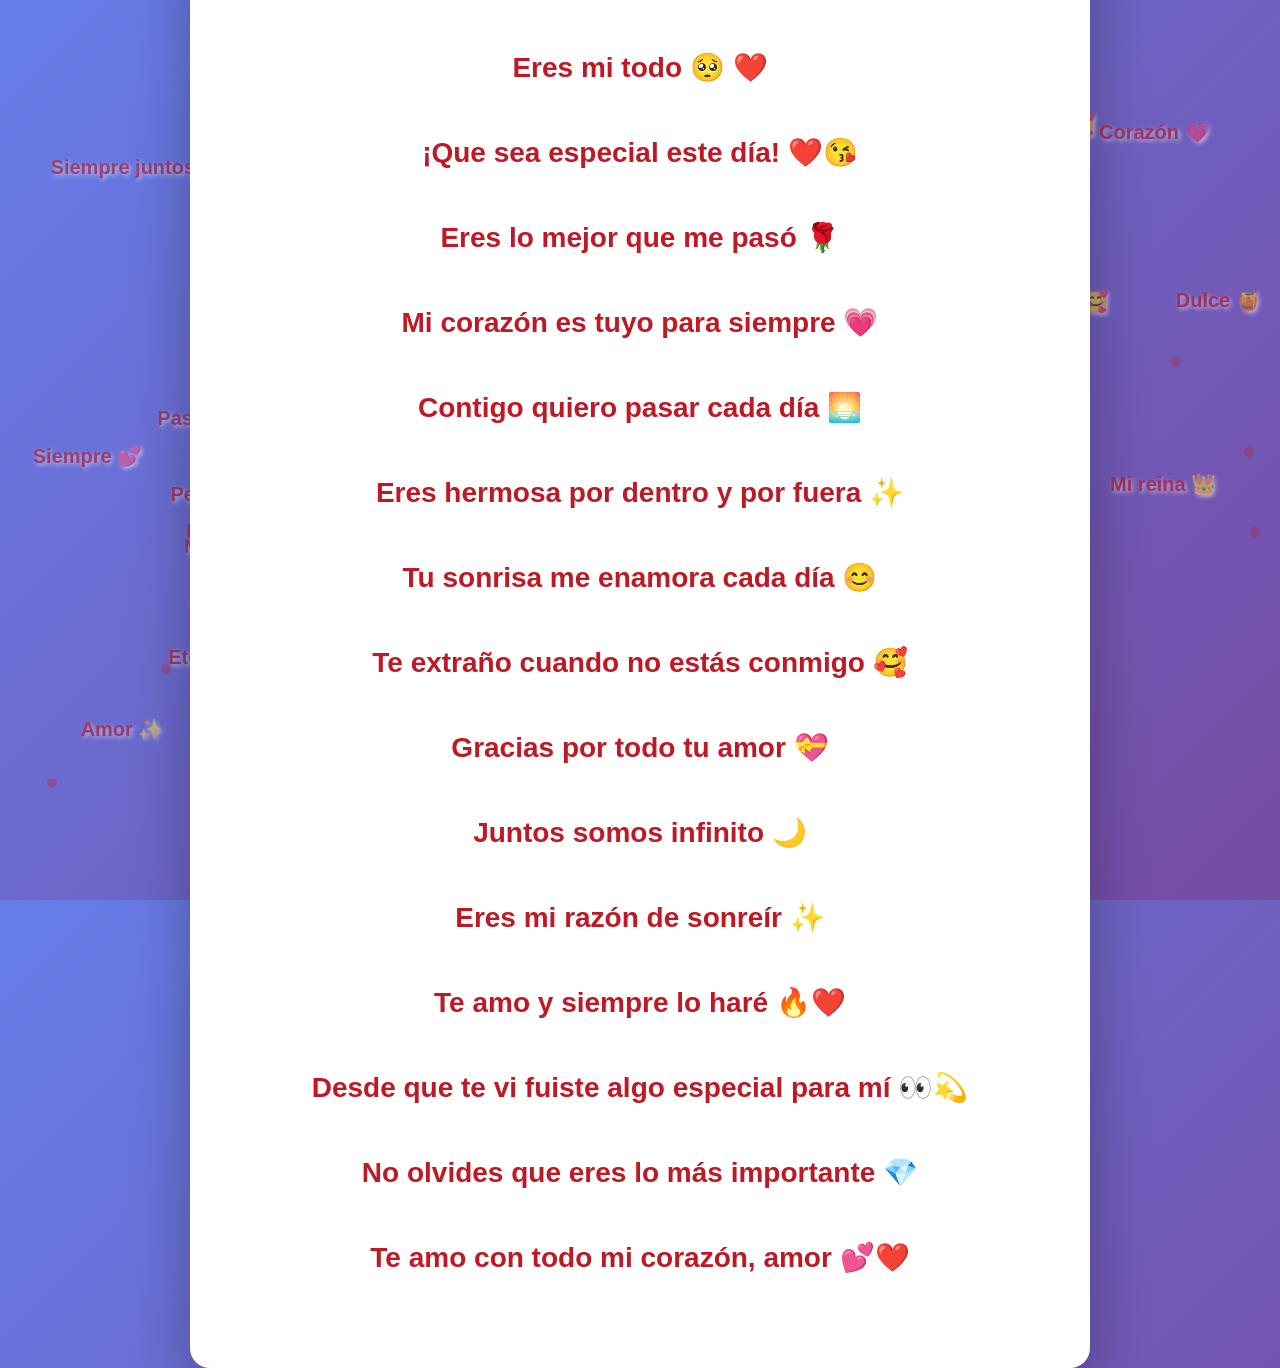
==== love-simple.html @ 17101aa8 "Add simple standalone HTML file for GitHub Pages" ====
<!DOCTYPE html>
<html lang="es">
<head>
    <meta charset="UTF-8">
    <meta name="viewport" content="width=device-width, initial-scale=1.0">
    <title>💕 Feliz Cumpleaños 💕</title>
    <style>
        * {
            margin: 0;
            padding: 0;
            box-sizing: border-box;
        }

        body {
            width: 100%;
            height: 100vh;
            background: linear-gradient(135deg, #667eea 0%, #764ba2 100%);
            font-family: 'Arial', sans-serif;
            display: flex;
            align-items: center;
            justify-content: center;
            overflow: hidden;
        }

        .container {
            width: 90%;
            max-width: 900px;
            background: white;
            border-radius: 20px;
            padding: 60px 40px;
            box-shadow: 0 20px 60px rgba(0,0,0,0.3);
            text-align: center;
            position: relative;
            z-index: 10;
        }

        .messages {
            font-size: 28px;
            line-height: 2.5;
            color: rgb(190, 26, 37);
            font-weight: bold;
            animation: fadeIn 1s ease-in;
        }

        .message-line {
            margin: 15px 0;
            opacity: 0;
            animation: slideIn 0.8s ease-out forwards;
        }

        .message-line:nth-child(1) { animation-delay: 0.2s; }
        .message-line:nth-child(2) { animation-delay: 0.4s; }
        .message-line:nth-child(3) { animation-delay: 0.6s; }
        .message-line:nth-child(4) { animation-delay: 0.8s; }
        .message-line:nth-child(5) { animation-delay: 1s; }
        .message-line:nth-child(6) { animation-delay: 1.2s; }
        .message-line:nth-child(7) { animation-delay: 1.4s; }
        .message-line:nth-child(8) { animation-delay: 1.6s; }
        .message-line:nth-child(9) { animation-delay: 1.8s; }
        .message-line:nth-child(10) { animation-delay: 2s; }
        .message-line:nth-child(11) { animation-delay: 2.2s; }
        .message-line:nth-child(12) { animation-delay: 2.4s; }
        .message-line:nth-child(13) { animation-delay: 2.6s; }
        .message-line:nth-child(14) { animation-delay: 2.8s; }
        .message-line:nth-child(15) { animation-delay: 3s; }
        .message-line:nth-child(16) { animation-delay: 3.2s; }
        .message-line:nth-child(17) { animation-delay: 3.4s; }
        .message-line:nth-child(18) { animation-delay: 3.6s; }
        .message-line:nth-child(19) { animation-delay: 3.8s; }
        .message-line:nth-child(20) { animation-delay: 4s; }

        @keyframes slideIn {
            from {
                opacity: 0;
                transform: translateY(20px);
            }
            to {
                opacity: 1;
                transform: translateY(0);
            }
        }

        @keyframes fadeIn {
            from { opacity: 0; }
            to { opacity: 1; }
        }

        .floating-word {
            position: fixed;
            font-weight: bold;
            font-size: 20px;
            opacity: 0.6;
            pointer-events: none;
            color: rgb(190, 26, 37);
            text-shadow: 2px 2px 4px rgba(255,255,255,0.9);
            z-index: 1;
            animation: float 8s ease-in-out infinite;
        }
        
        @keyframes float {
            0% { transform: translateY(0px) translateX(0px); opacity: 0.6; }
            25% { transform: translateY(-50px) translateX(40px); opacity: 0.8; }
            50% { transform: translateY(-100px) translateX(-30px); opacity: 0.5; }
            75% { transform: translateY(-50px) translateX(-50px); opacity: 0.7; }
            100% { transform: translateY(0px) translateX(0px); opacity: 0.6; }
        }

        .heart {
            display: inline-block;
            animation: heartbeat 1.5s ease-in-out infinite;
        }

        @keyframes heartbeat {
            0%, 100% { transform: scale(1); }
            25% { transform: scale(1.2); }
            50% { transform: scale(1); }
        }

        .particles {
            position: fixed;
            width: 10px;
            height: 10px;
            background: rgb(190, 26, 37);
            border-radius: 50%;
            opacity: 0.3;
            z-index: 1;
        }
    </style>
</head>
<body>
    <div class="container">
        <div class="messages">
            <div class="message-line">Te amo mucho <span class="heart">💞</span></div>
            <div class="message-line">Amor mío 💕</div>
            <div class="message-line">Feliz Cumpleaños <span class="heart">🎈</span></div>
            <div class="message-line">Que pases bien con tu familia 👨‍👩‍👧‍👦</div>
            <div class="message-line">Siempre te amaré <span class="heart">❤️</span></div>
            <div class="message-line">Eres mi todo 🥺 ❤️</div>
            <div class="message-line">¡Que sea especial este día! ❤️😘</div>
            <div class="message-line">Eres lo mejor que me pasó 🌹</div>
            <div class="message-line">Mi corazón es tuyo para siempre <span class="heart">💗</span></div>
            <div class="message-line">Contigo quiero pasar cada día 🌅</div>
            <div class="message-line">Eres hermosa por dentro y por fuera ✨</div>
            <div class="message-line">Tu sonrisa me enamora cada día 😊</div>
            <div class="message-line">Te extraño cuando no estás conmigo 🥰</div>
            <div class="message-line">Gracias por todo tu amor 💝</div>
            <div class="message-line">Juntos somos infinito <span class="heart">🌙</span></div>
            <div class="message-line">Eres mi razón de sonreír ✨</div>
            <div class="message-line">Te amo y siempre lo haré 🔥❤️</div>
            <div class="message-line">Desde que te vi fuiste algo especial para mí 👀💫</div>
            <div class="message-line">No olvides que eres lo más importante 💎</div>
            <div class="message-line">Te amo con todo mi corazón, amor <span class="heart">💕❤️</span></div>
        </div>
    </div>

    <script>
        // Crear palabras flotantes de amor
        function createFloatingWords() {
            var loveWords = [
                "Te amo ❤️", "Amor ✨", "Siempre 💕", "Infinito 🌙",
                "Hermosa 👸", "Especial 💎", "Corazón 💗", "Juntos 🥰",
                "Sonrisa 😊", "Besos 😘", "Dulce 🍯", "Mía ❤️",
                "Tuyo 💑", "Perfecto 💯", "Amor mío 💕", "Te quiero 🥺",
                "Perfecta ✨", "Vida 🌹", "Luna 🌙", "Estrella ⭐",
                "Contigo 👩‍❤️‍👨", "Eternidad 💫", "Mi reina 👑", "Princesa 💝",
                "Eres mi todo 💞", "Hermosa 🌸", "Pasión 🔥", "Siempre juntos 💑"
            ];

            for (var i = 0; i < 35; i++) {
                var word = document.createElement('div');
                word.className = 'floating-word';
                word.textContent = loveWords[Math.floor(Math.random() * loveWords.length)];
                
                var randomX = Math.random() * (window.innerWidth - 100);
                var randomY = Math.random() * (window.innerHeight - 100);
                
                word.style.left = randomX + 'px';
                word.style.top = randomY + 'px';
                word.style.animationDelay = (Math.random() * 5) + 's';
                word.style.animationDuration = (Math.random() * 4 + 6) + 's';
                
                document.body.appendChild(word);
            }
        }

        // Crear partículas
        function createParticles() {
            setInterval(function() {
                var particle = document.createElement('div');
                particle.className = 'particles';
                
                var randomX = Math.random() * window.innerWidth;
                var randomY = Math.random() * window.innerHeight;
                
                particle.style.left = randomX + 'px';
                particle.style.top = randomY + 'px';
                
                document.body.appendChild(particle);
                
                var duration = Math.random() * 2 + 1;
                setTimeout(function() {
                    particle.remove();
                }, duration * 1000);
            }, 200);
        }

        window.addEventListener('load', function() {
            createFloatingWords();
            createParticles();
        });
    </script>
</body>
</html>
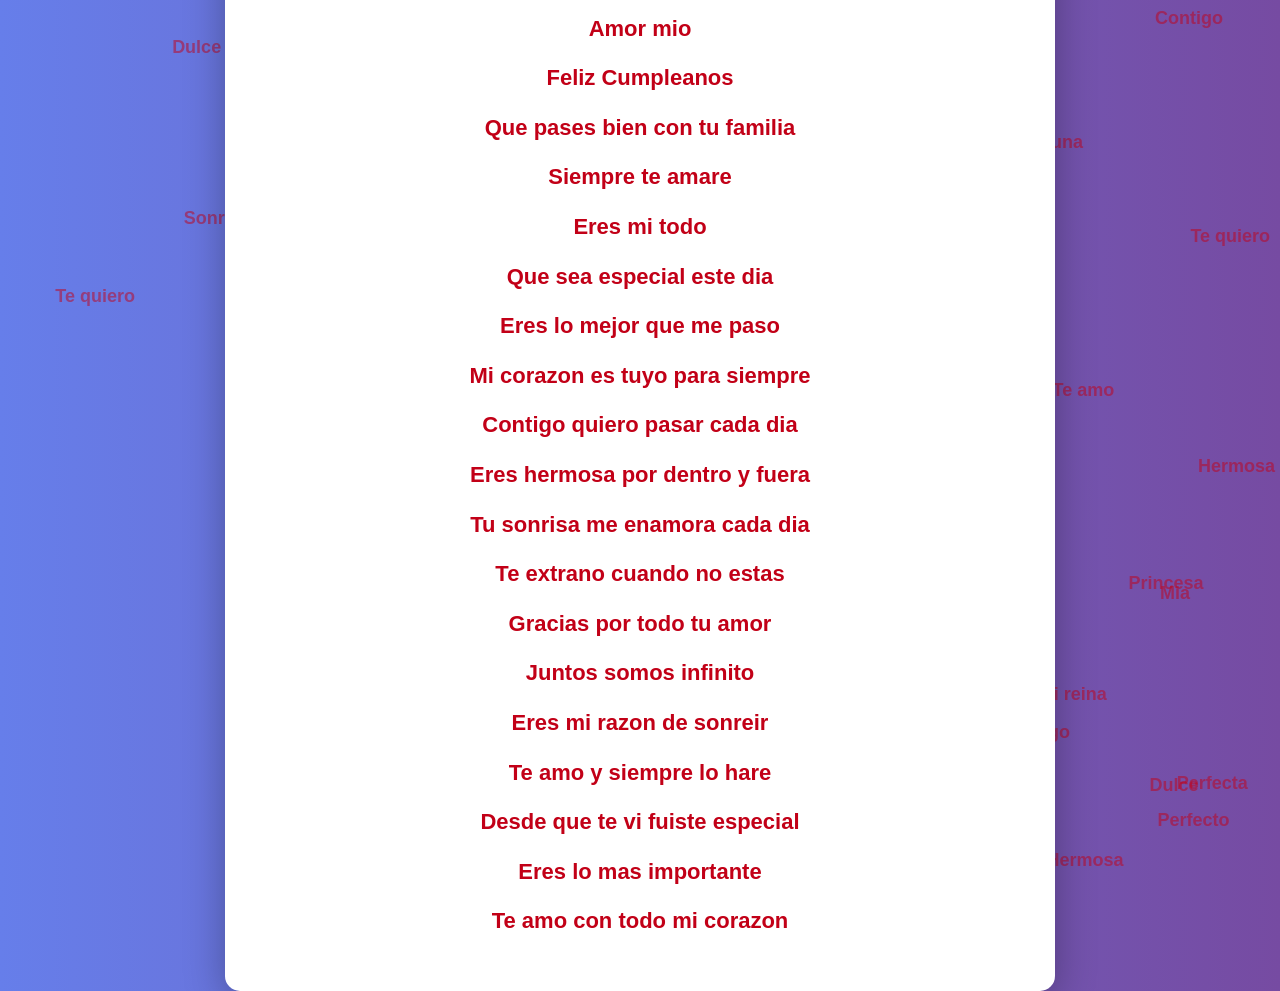
==== commit b0724197: "Fix and simplify HTML code - remove emoji issues" ====
--- a/love-simple.html
+++ b/love-simple.html
@@ -1,213 +1,96 @@
 <!DOCTYPE html>
-<html lang="es">
+<html>
 <head>
     <meta charset="UTF-8">
     <meta name="viewport" content="width=device-width, initial-scale=1.0">
-    <title>💕 Feliz Cumpleaños 💕</title>
+    <title>Te Amo - Feliz Cumpleanos</title>
     <style>
-        * {
-            margin: 0;
-            padding: 0;
-            box-sizing: border-box;
+        * { margin: 0; padding: 0; }
+        html, body { width: 100%; height: 100%; }
+        body {
+            background: linear-gradient(to right, #667eea, #764ba2);
+            font-family: Arial;
+            display: flex;
+            justify-content: center;
+            align-items: center;
         }
-
-        body {
-            width: 100%;
-            height: 100vh;
-            background: linear-gradient(135deg, #667eea 0%, #764ba2 100%);
-            font-family: 'Arial', sans-serif;
-            display: flex;
-            align-items: center;
-            justify-content: center;
-            overflow: hidden;
+        .box {
+            width: 80%;
+            max-width: 750px;
+            background: white;
+            border-radius: 15px;
+            padding: 40px;
+            text-align: center;
+            box-shadow: 0 10px 40px rgba(0,0,0,0.3);
+            z-index: 100;
+            position: relative;
         }
-
-        .container {
-            width: 90%;
-            max-width: 900px;
-            background: white;
-            border-radius: 20px;
-            padding: 60px 40px;
-            box-shadow: 0 20px 60px rgba(0,0,0,0.3);
-            text-align: center;
-            position: relative;
-            z-index: 10;
+        .msg {
+            font-size: 22px;
+            color: #c20017;
+            font-weight: bold;
+            margin: 10px 0;
+            line-height: 1.8;
         }
-
-        .messages {
-            font-size: 28px;
-            line-height: 2.5;
-            color: rgb(190, 26, 37);
+        .txt {
+            position: fixed;
+            font-size: 18px;
             font-weight: bold;
-            animation: fadeIn 1s ease-in;
+            color: #c20017;
+            opacity: 0.5;
+            z-index: 1;
+            pointer-events: none;
+            animation: mover 8s infinite ease-in-out;
         }
-
-        .message-line {
-            margin: 15px 0;
-            opacity: 0;
-            animation: slideIn 0.8s ease-out forwards;
-        }
-
-        .message-line:nth-child(1) { animation-delay: 0.2s; }
-        .message-line:nth-child(2) { animation-delay: 0.4s; }
-        .message-line:nth-child(3) { animation-delay: 0.6s; }
-        .message-line:nth-child(4) { animation-delay: 0.8s; }
-        .message-line:nth-child(5) { animation-delay: 1s; }
-        .message-line:nth-child(6) { animation-delay: 1.2s; }
-        .message-line:nth-child(7) { animation-delay: 1.4s; }
-        .message-line:nth-child(8) { animation-delay: 1.6s; }
-        .message-line:nth-child(9) { animation-delay: 1.8s; }
-        .message-line:nth-child(10) { animation-delay: 2s; }
-        .message-line:nth-child(11) { animation-delay: 2.2s; }
-        .message-line:nth-child(12) { animation-delay: 2.4s; }
-        .message-line:nth-child(13) { animation-delay: 2.6s; }
-        .message-line:nth-child(14) { animation-delay: 2.8s; }
-        .message-line:nth-child(15) { animation-delay: 3s; }
-        .message-line:nth-child(16) { animation-delay: 3.2s; }
-        .message-line:nth-child(17) { animation-delay: 3.4s; }
-        .message-line:nth-child(18) { animation-delay: 3.6s; }
-        .message-line:nth-child(19) { animation-delay: 3.8s; }
-        .message-line:nth-child(20) { animation-delay: 4s; }
-
-        @keyframes slideIn {
-            from {
-                opacity: 0;
-                transform: translateY(20px);
-            }
-            to {
-                opacity: 1;
-                transform: translateY(0);
-            }
-        }
-
-        @keyframes fadeIn {
-            from { opacity: 0; }
-            to { opacity: 1; }
-        }
-
-        .floating-word {
-            position: fixed;
-            font-weight: bold;
-            font-size: 20px;
-            opacity: 0.6;
-            pointer-events: none;
-            color: rgb(190, 26, 37);
-            text-shadow: 2px 2px 4px rgba(255,255,255,0.9);
-            z-index: 1;
-            animation: float 8s ease-in-out infinite;
-        }
-        
-        @keyframes float {
-            0% { transform: translateY(0px) translateX(0px); opacity: 0.6; }
-            25% { transform: translateY(-50px) translateX(40px); opacity: 0.8; }
-            50% { transform: translateY(-100px) translateX(-30px); opacity: 0.5; }
-            75% { transform: translateY(-50px) translateX(-50px); opacity: 0.7; }
-            100% { transform: translateY(0px) translateX(0px); opacity: 0.6; }
-        }
-
-        .heart {
-            display: inline-block;
-            animation: heartbeat 1.5s ease-in-out infinite;
-        }
-
-        @keyframes heartbeat {
-            0%, 100% { transform: scale(1); }
-            25% { transform: scale(1.2); }
-            50% { transform: scale(1); }
-        }
-
-        .particles {
-            position: fixed;
-            width: 10px;
-            height: 10px;
-            background: rgb(190, 26, 37);
-            border-radius: 50%;
-            opacity: 0.3;
-            z-index: 1;
+        @keyframes mover {
+            0% { transform: translate(0, 0); }
+            25% { transform: translate(30px, -40px); }
+            50% { transform: translate(-20px, -80px); }
+            75% { transform: translate(-40px, -40px); }
+            100% { transform: translate(0, 0); }
         }
     </style>
 </head>
 <body>
-    <div class="container">
-        <div class="messages">
-            <div class="message-line">Te amo mucho <span class="heart">💞</span></div>
-            <div class="message-line">Amor mío 💕</div>
-            <div class="message-line">Feliz Cumpleaños <span class="heart">🎈</span></div>
-            <div class="message-line">Que pases bien con tu familia 👨‍👩‍👧‍👦</div>
-            <div class="message-line">Siempre te amaré <span class="heart">❤️</span></div>
-            <div class="message-line">Eres mi todo 🥺 ❤️</div>
-            <div class="message-line">¡Que sea especial este día! ❤️😘</div>
-            <div class="message-line">Eres lo mejor que me pasó 🌹</div>
-            <div class="message-line">Mi corazón es tuyo para siempre <span class="heart">💗</span></div>
-            <div class="message-line">Contigo quiero pasar cada día 🌅</div>
-            <div class="message-line">Eres hermosa por dentro y por fuera ✨</div>
-            <div class="message-line">Tu sonrisa me enamora cada día 😊</div>
-            <div class="message-line">Te extraño cuando no estás conmigo 🥰</div>
-            <div class="message-line">Gracias por todo tu amor 💝</div>
-            <div class="message-line">Juntos somos infinito <span class="heart">🌙</span></div>
-            <div class="message-line">Eres mi razón de sonreír ✨</div>
-            <div class="message-line">Te amo y siempre lo haré 🔥❤️</div>
-            <div class="message-line">Desde que te vi fuiste algo especial para mí 👀💫</div>
-            <div class="message-line">No olvides que eres lo más importante 💎</div>
-            <div class="message-line">Te amo con todo mi corazón, amor <span class="heart">💕❤️</span></div>
-        </div>
+    <div class="box">
+        <div class="msg">Te amo mucho</div>
+        <div class="msg">Amor mio</div>
+        <div class="msg">Feliz Cumpleanos</div>
+        <div class="msg">Que pases bien con tu familia</div>
+        <div class="msg">Siempre te amare</div>
+        <div class="msg">Eres mi todo</div>
+        <div class="msg">Que sea especial este dia</div>
+        <div class="msg">Eres lo mejor que me paso</div>
+        <div class="msg">Mi corazon es tuyo para siempre</div>
+        <div class="msg">Contigo quiero pasar cada dia</div>
+        <div class="msg">Eres hermosa por dentro y fuera</div>
+        <div class="msg">Tu sonrisa me enamora cada dia</div>
+        <div class="msg">Te extrano cuando no estas</div>
+        <div class="msg">Gracias por todo tu amor</div>
+        <div class="msg">Juntos somos infinito</div>
+        <div class="msg">Eres mi razon de sonreir</div>
+        <div class="msg">Te amo y siempre lo hare</div>
+        <div class="msg">Desde que te vi fuiste especial</div>
+        <div class="msg">Eres lo mas importante</div>
+        <div class="msg">Te amo con todo mi corazon</div>
     </div>
 
     <script>
-        // Crear palabras flotantes de amor
-        function createFloatingWords() {
-            var loveWords = [
-                "Te amo ❤️", "Amor ✨", "Siempre 💕", "Infinito 🌙",
-                "Hermosa 👸", "Especial 💎", "Corazón 💗", "Juntos 🥰",
-                "Sonrisa 😊", "Besos 😘", "Dulce 🍯", "Mía ❤️",
-                "Tuyo 💑", "Perfecto 💯", "Amor mío 💕", "Te quiero 🥺",
-                "Perfecta ✨", "Vida 🌹", "Luna 🌙", "Estrella ⭐",
-                "Contigo 👩‍❤️‍👨", "Eternidad 💫", "Mi reina 👑", "Princesa 💝",
-                "Eres mi todo 💞", "Hermosa 🌸", "Pasión 🔥", "Siempre juntos 💑"
-            ];
-
-            for (var i = 0; i < 35; i++) {
-                var word = document.createElement('div');
-                word.className = 'floating-word';
-                word.textContent = loveWords[Math.floor(Math.random() * loveWords.length)];
-                
-                var randomX = Math.random() * (window.innerWidth - 100);
-                var randomY = Math.random() * (window.innerHeight - 100);
-                
-                word.style.left = randomX + 'px';
-                word.style.top = randomY + 'px';
-                word.style.animationDelay = (Math.random() * 5) + 's';
-                word.style.animationDuration = (Math.random() * 4 + 6) + 's';
-                
-                document.body.appendChild(word);
-            }
+        var palabras = ["Te amo", "Amor", "Siempre", "Infinito", "Hermosa", "Especial", 
+                       "Corazon", "Juntos", "Sonrisa", "Besos", "Dulce", "Mia", "Tuyo", 
+                       "Perfecto", "Mi amor", "Te quiero", "Perfecta", "Vida", "Luna", 
+                       "Estrella", "Contigo", "Eternidad", "Mi reina", "Princesa"];
+        
+        for (var i = 0; i < 40; i++) {
+            var div = document.createElement('div');
+            div.className = 'txt';
+            div.textContent = palabras[Math.floor(Math.random() * palabras.length)];
+            div.style.left = Math.random() * window.innerWidth + 'px';
+            div.style.top = Math.random() * window.innerHeight + 'px';
+            div.style.animationDelay = (Math.random() * 4) + 's';
+            div.style.animationDuration = (Math.random() * 3 + 5) + 's';
+            document.body.appendChild(div);
         }
-
-        // Crear partículas
-        function createParticles() {
-            setInterval(function() {
-                var particle = document.createElement('div');
-                particle.className = 'particles';
-                
-                var randomX = Math.random() * window.innerWidth;
-                var randomY = Math.random() * window.innerHeight;
-                
-                particle.style.left = randomX + 'px';
-                particle.style.top = randomY + 'px';
-                
-                document.body.appendChild(particle);
-                
-                var duration = Math.random() * 2 + 1;
-                setTimeout(function() {
-                    particle.remove();
-                }, duration * 1000);
-            }, 200);
-        }
-
-        window.addEventListener('load', function() {
-            createFloatingWords();
-            createParticles();
-        });
     </script>
 </body>
 </html>
